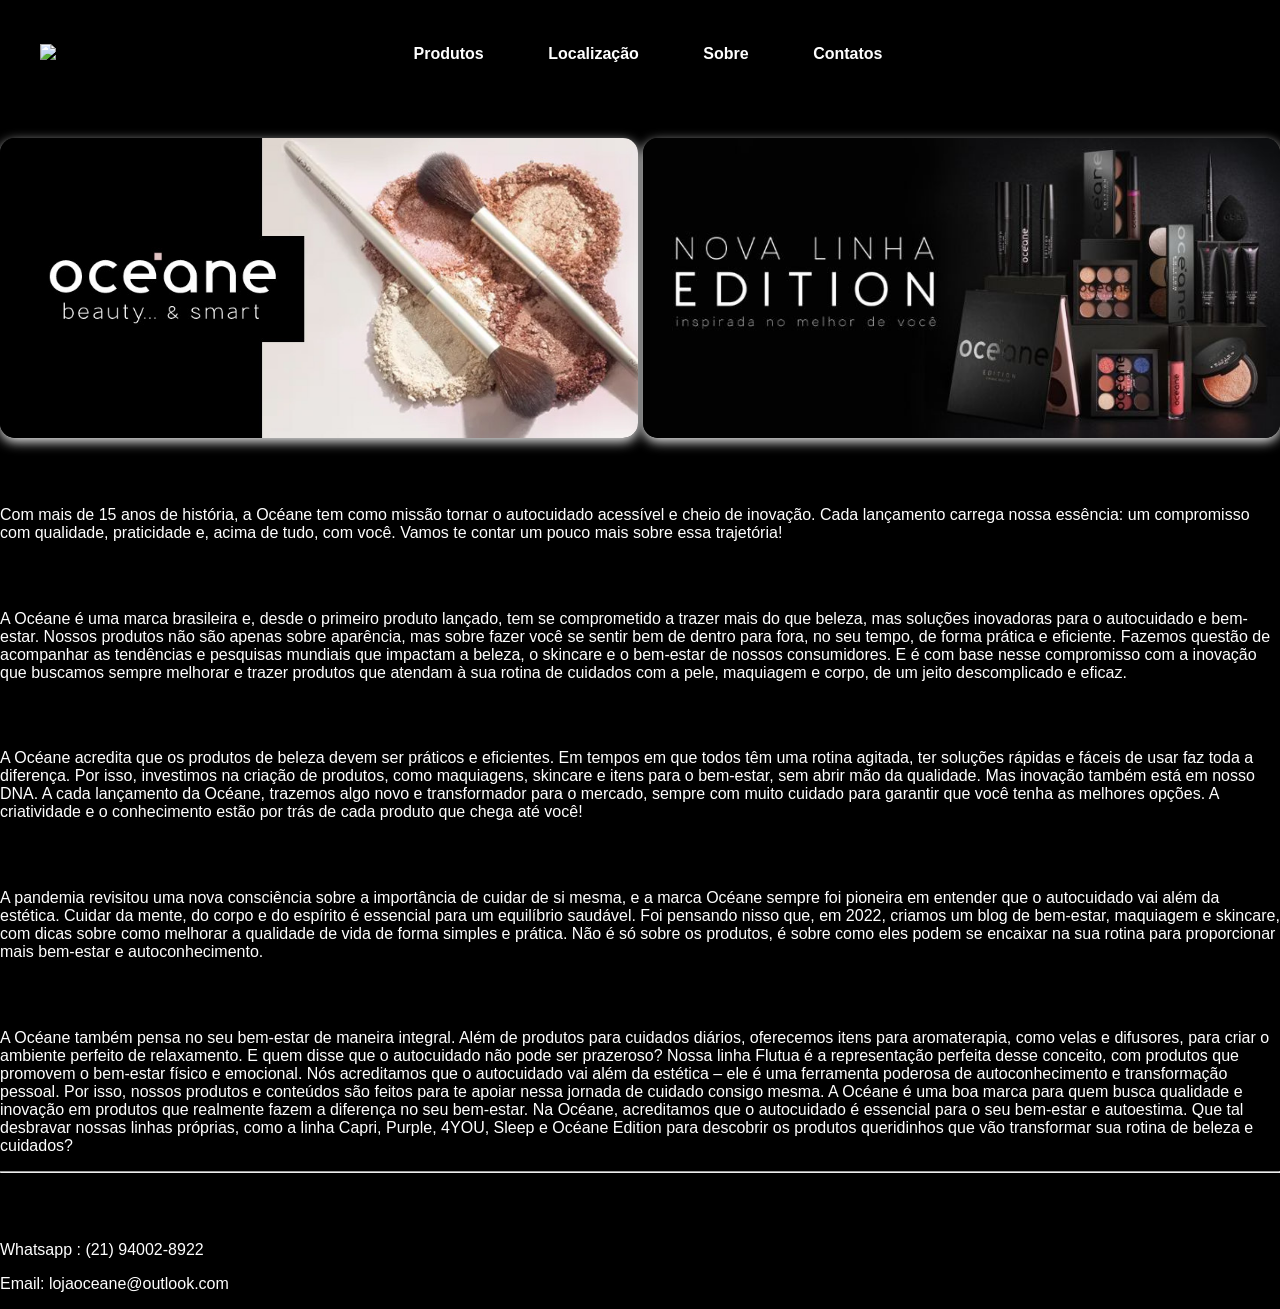
==== HTML/index.html @ a767d00b "versão 2.0" ====
<!DOCTYPE html>
<html lang="pt-br">
<head>
    <meta charset="UTF-8">
    <meta name="viewport" content="width=device-width, initial-scale=1.0">
    <title>Oce'ane</title>
    <link rel="stylesheet" href="/CSS/header.css">
    
</head>
<body>
   <header class="topo">  

        <div class="logo">
            <img src="https://www.ciadosdescontos.com/img/parceiros/logos/oceane.png" width="125"
            onclick="window.location.href='/HTML/index.html'">
        </div>

        <nav>
            <a href="/HTML/produtos.html">Produtos</a>
            <a href="/HTML/location.html">Localização</a>
            <a href="#Sobre">Sobre</a>
            <a href="#Contatos">Contatos </a>
        </nav>
    </header>

    <div class="grid">
        <div class="Imagem">
            <img src="/img/oceane.png" alt="Foto oceane">
        </div>
        <div class="Imagem">
            <img src="/img/linha-edition-oceane.png" alt="Nova linha edition">
        </div>
    </div>              
        <section id="Sobre">
            <h1>Sobre nós</h1>
            <p>
                Com mais de 15 anos de história, a Océane tem como missão tornar o autocuidado acessível e cheio de inovação. Cada lançamento carrega nossa essência: um compromisso com qualidade, praticidade e, acima de tudo, com você. Vamos te contar um pouco mais sobre essa trajetória!    
            </p>
            
            <h2>Conheça a marca que transforma o seu autocuidado</h2>
            
            <p>A Océane é uma marca brasileira e, desde o primeiro produto lançado, tem se comprometido a trazer mais do que beleza, mas soluções inovadoras para o autocuidado e bem-estar. Nossos produtos não são apenas sobre aparência, mas sobre fazer você se sentir bem de dentro para fora, no seu tempo, de forma prática e eficiente. Fazemos questão de acompanhar as tendências e pesquisas mundiais que impactam a beleza, o skincare e o bem-estar de nossos consumidores. E é com base nesse compromisso com a inovação que buscamos sempre melhorar e trazer produtos que atendam à sua rotina de cuidados com a pele, maquiagem e corpo, de um jeito descomplicado e eficaz.</p>
            
            <h2>O que nos Move: praticidade e inovação</h2>
            
            <p>A Océane acredita que os produtos de beleza devem ser práticos e eficientes. Em tempos em que todos têm uma rotina agitada, ter soluções rápidas e fáceis de usar faz toda a diferença. Por isso, investimos na criação de produtos, como maquiagens, skincare e itens para o bem-estar, sem abrir mão da qualidade. Mas inovação também está em nosso DNA. A cada lançamento da Océane, trazemos algo novo e transformador para o mercado, sempre com muito cuidado para garantir que você tenha as melhores opções. A criatividade e o conhecimento estão por trás de cada produto que chega até você!</p>
            
            <h2>Autocuidado: a prioridade da Océane</h2>
            
            <p>A pandemia revisitou uma nova consciência sobre a importância de cuidar de si mesma, e a marca Océane sempre foi pioneira em entender que o autocuidado vai além da estética. Cuidar da mente, do corpo e do espírito é essencial para um equilíbrio saudável. Foi pensando nisso que, em 2022, criamos um blog de bem-estar, maquiagem e skincare, com dicas sobre como melhorar a qualidade de vida de forma simples e prática. Não é só sobre os produtos, é sobre como eles podem se encaixar na sua rotina para proporcionar mais bem-estar e autoconhecimento.</p>
            
            <h2>Bem-estar e organização: cuidando de você por dentro e por fora</h2>
            
            <p>A Océane também pensa no seu bem-estar de maneira integral. Além de produtos para cuidados diários, oferecemos itens para aromaterapia, como velas e difusores, para criar o ambiente perfeito de relaxamento. E quem disse que o autocuidado não pode ser prazeroso? Nossa linha Flutua é a representação perfeita desse conceito, com produtos que promovem o bem-estar físico e emocional. Nós acreditamos que o autocuidado vai além da estética – ele é uma ferramenta poderosa de autoconhecimento e transformação pessoal. Por isso, nossos produtos e conteúdos são feitos para te apoiar nessa jornada de cuidado consigo mesma. A Océane é uma boa marca para quem busca qualidade e inovação em produtos que realmente fazem a diferença no seu bem-estar. Na Océane, acreditamos que o autocuidado é essencial para o seu bem-estar e autoestima. Que tal desbravar nossas linhas próprias, como a linha Capri, Purple, 4YOU, Sleep e Océane Edition para descobrir os produtos queridinhos que vão transformar sua rotina de beleza e cuidados?</p>
            
        </section>
        <hr>
        <section id="Contatos">
           <h1>Como nos contatar</h1>
        
           <p>Whatsapp : (21) 94002-8922</p>
           <p>Email: lojaoceane@outlook.com</p>
        
        
        
        
        </section>
        

</body>
</html>
---- CSS/header.css ----
body{
  font-family: Arial, sans-serif;
  background:#000000;
  margin:0;
}



.topo{
  display:grid;
  grid-template-columns: auto 1fr;
  align-items:center;
  padding:15px 40px;
}

.grid{
  display:grid;
  grid-template-columns:repeat(auto-fit,minmax(250px,1fr));
  gap:5px;
  margin-top:30px;
}
.Imagem{
  width:100%;
  height:300px;
  overflow:hidden;
  border-radius:15px;
  box-shadow: 0 4px 12px rgb(231, 231, 231);
}
.Imagem img{
  width:100%;
  height:100%;
  object-fit:cover;
  display:block;
}

p{
    color: rgb(255, 255, 255);
}
nav a{
  margin: 30px;
  text-decoration: none;
  font-weight: bold;
  color: rgb(255, 255, 255);

}


nav a:hover{
    color: rgb(105, 103, 103);
}
nav{
    background-color: black;
    margin: 30px;
    padding: 0;
    text-align: center;
}

p{
    color: white;
}
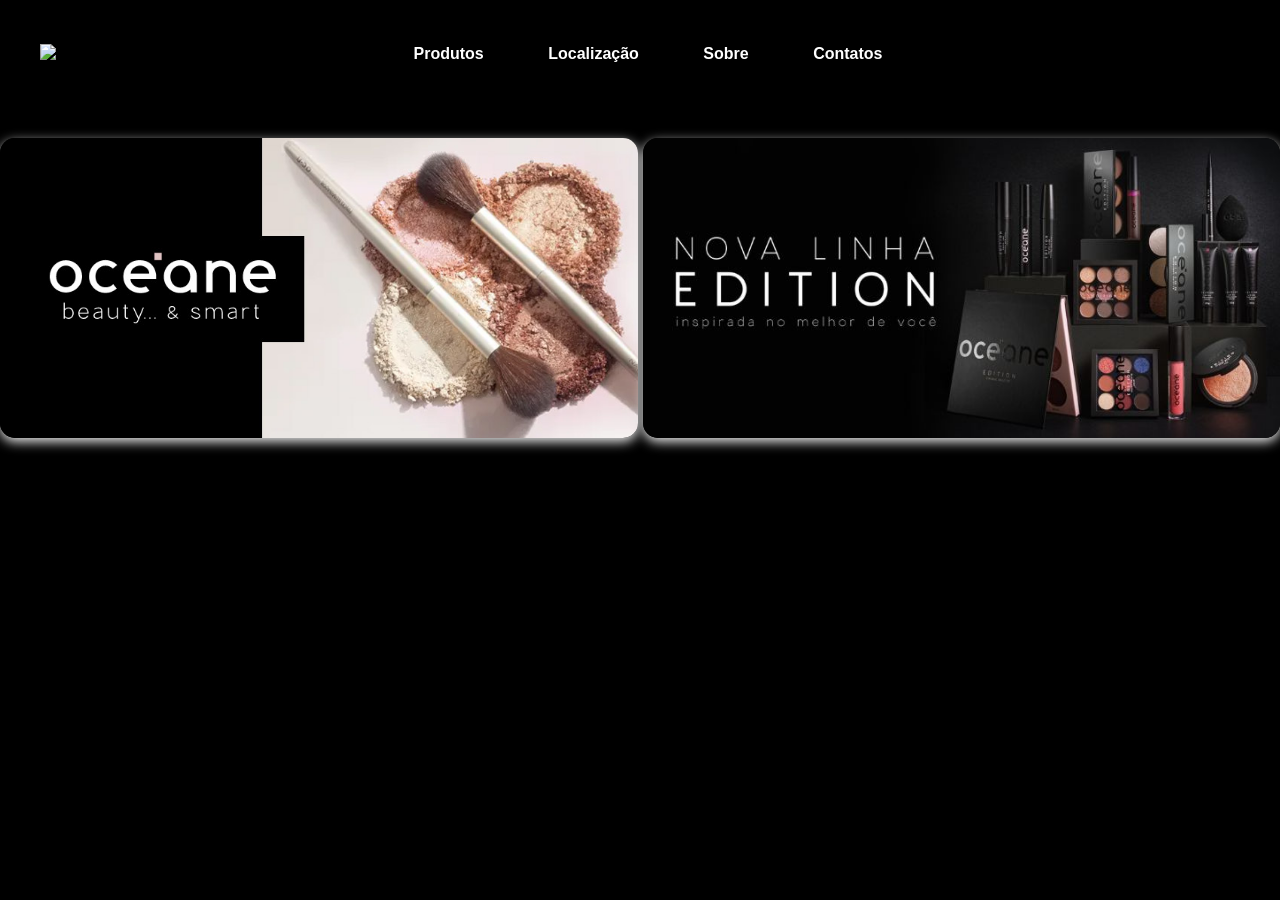
==== commit c665169b: "Versâo 3.0" ====
--- a/HTML/index.html
+++ b/HTML/index.html
@@ -18,8 +18,8 @@
         <nav>
             <a href="/HTML/produtos.html">Produtos</a>
             <a href="/HTML/location.html">Localização</a>
-            <a href="#Sobre">Sobre</a>
-            <a href="#Contatos">Contatos </a>
+            <a href="/HTML/about.html">Sobre</a>
+            <a href="/HTML/contact.html">Contatos </a>
         </nav>
     </header>
 
@@ -31,41 +31,6 @@
             <img src="/img/linha-edition-oceane.png" alt="Nova linha edition">
         </div>
     </div>              
-        <section id="Sobre">
-            <h1>Sobre nós</h1>
-            <p>
-                Com mais de 15 anos de história, a Océane tem como missão tornar o autocuidado acessível e cheio de inovação. Cada lançamento carrega nossa essência: um compromisso com qualidade, praticidade e, acima de tudo, com você. Vamos te contar um pouco mais sobre essa trajetória!    
-            </p>
-            
-            <h2>Conheça a marca que transforma o seu autocuidado</h2>
-            
-            <p>A Océane é uma marca brasileira e, desde o primeiro produto lançado, tem se comprometido a trazer mais do que beleza, mas soluções inovadoras para o autocuidado e bem-estar. Nossos produtos não são apenas sobre aparência, mas sobre fazer você se sentir bem de dentro para fora, no seu tempo, de forma prática e eficiente. Fazemos questão de acompanhar as tendências e pesquisas mundiais que impactam a beleza, o skincare e o bem-estar de nossos consumidores. E é com base nesse compromisso com a inovação que buscamos sempre melhorar e trazer produtos que atendam à sua rotina de cuidados com a pele, maquiagem e corpo, de um jeito descomplicado e eficaz.</p>
-            
-            <h2>O que nos Move: praticidade e inovação</h2>
-            
-            <p>A Océane acredita que os produtos de beleza devem ser práticos e eficientes. Em tempos em que todos têm uma rotina agitada, ter soluções rápidas e fáceis de usar faz toda a diferença. Por isso, investimos na criação de produtos, como maquiagens, skincare e itens para o bem-estar, sem abrir mão da qualidade. Mas inovação também está em nosso DNA. A cada lançamento da Océane, trazemos algo novo e transformador para o mercado, sempre com muito cuidado para garantir que você tenha as melhores opções. A criatividade e o conhecimento estão por trás de cada produto que chega até você!</p>
-            
-            <h2>Autocuidado: a prioridade da Océane</h2>
-            
-            <p>A pandemia revisitou uma nova consciência sobre a importância de cuidar de si mesma, e a marca Océane sempre foi pioneira em entender que o autocuidado vai além da estética. Cuidar da mente, do corpo e do espírito é essencial para um equilíbrio saudável. Foi pensando nisso que, em 2022, criamos um blog de bem-estar, maquiagem e skincare, com dicas sobre como melhorar a qualidade de vida de forma simples e prática. Não é só sobre os produtos, é sobre como eles podem se encaixar na sua rotina para proporcionar mais bem-estar e autoconhecimento.</p>
-            
-            <h2>Bem-estar e organização: cuidando de você por dentro e por fora</h2>
-            
-            <p>A Océane também pensa no seu bem-estar de maneira integral. Além de produtos para cuidados diários, oferecemos itens para aromaterapia, como velas e difusores, para criar o ambiente perfeito de relaxamento. E quem disse que o autocuidado não pode ser prazeroso? Nossa linha Flutua é a representação perfeita desse conceito, com produtos que promovem o bem-estar físico e emocional. Nós acreditamos que o autocuidado vai além da estética – ele é uma ferramenta poderosa de autoconhecimento e transformação pessoal. Por isso, nossos produtos e conteúdos são feitos para te apoiar nessa jornada de cuidado consigo mesma. A Océane é uma boa marca para quem busca qualidade e inovação em produtos que realmente fazem a diferença no seu bem-estar. Na Océane, acreditamos que o autocuidado é essencial para o seu bem-estar e autoestima. Que tal desbravar nossas linhas próprias, como a linha Capri, Purple, 4YOU, Sleep e Océane Edition para descobrir os produtos queridinhos que vão transformar sua rotina de beleza e cuidados?</p>
-            
-        </section>
-        <hr>
-        <section id="Contatos">
-           <h1>Como nos contatar</h1>
-        
-           <p>Whatsapp : (21) 94002-8922</p>
-           <p>Email: lojaoceane@outlook.com</p>
-        
-        
-        
-        
-        </section>
-        
 
 </body>
 </html>
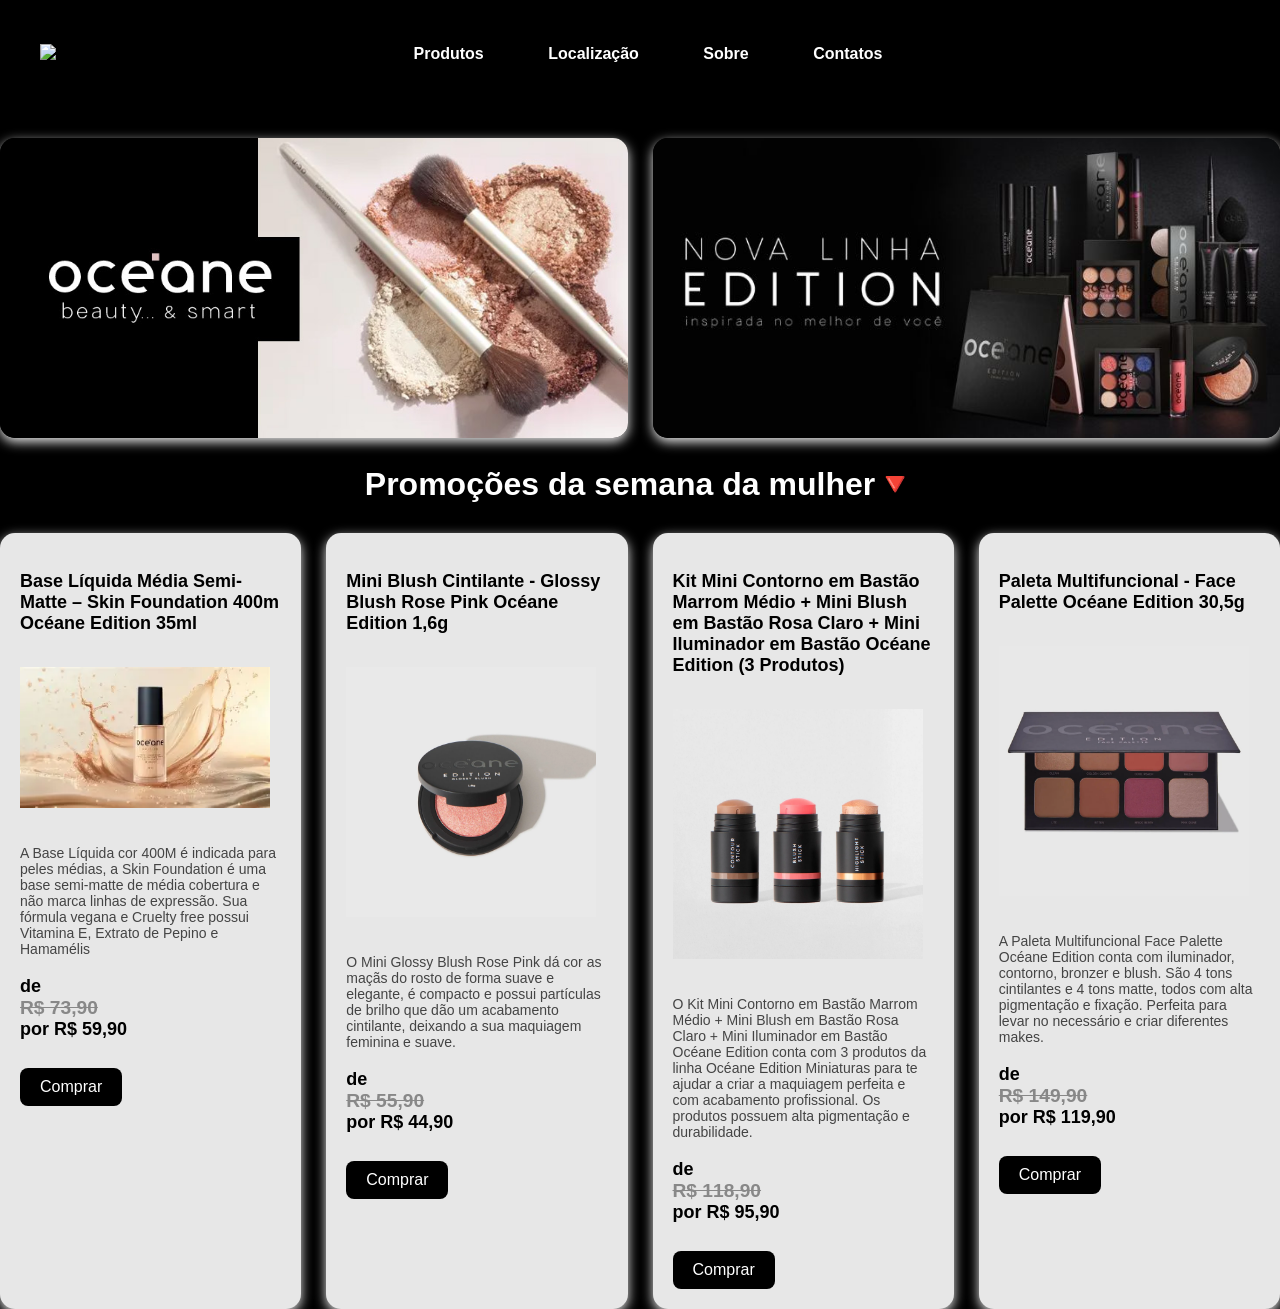
==== commit f7bc0a6e: "versâo 3.0" ====
--- a/HTML/index.html
+++ b/HTML/index.html
@@ -4,7 +4,7 @@
     <meta charset="UTF-8">
     <meta name="viewport" content="width=device-width, initial-scale=1.0">
     <title>Oce'ane</title>
-    <link rel="stylesheet" href="/CSS/header.css">
+    <link rel="stylesheet" href="/CSS/estilo.css">
     
 </head>
 <body>
@@ -30,7 +30,43 @@
         <div class="Imagem">
             <img src="/img/linha-edition-oceane.png" alt="Nova linha edition">
         </div>
-    </div>              
+    </div>   
+    <h2>Promoções da semana da mulher🔻</h2> 
+    <div class="grid2">
+
+        <div class="produto">
+            <h3>Base Líquida Média Semi-Matte – Skin Foundation 400m Océane Edition 35ml</h3>
+            <img src="/img/Base.png" alt="Foto da Base">
+            <h4>A Base Líquida cor 400M é indicada para peles médias, a Skin Foundation é uma base semi-matte de média cobertura e não marca linhas de expressão. Sua fórmula vegana e Cruelty free possui Vitamina E, Extrato de Pepino e Hamamélis</h4>
+            <h3> de <div class="preco-antigo">R$ 73,90</div> por R$ 59,90</h3>
+            <button>Comprar</button>
+        </div>
+
+        <div class="produto">
+            <h3>Mini Blush Cintilante - Glossy Blush Rose Pink Océane Edition 1,6g</h3>
+            <img src="/img/blush.png" alt="Foto do Blush">
+            <h4>O Mini Glossy Blush Rose Pink dá cor as maçãs do rosto de forma suave e elegante, é compacto e possui partículas de brilho que dão um acabamento cintilante, deixando a sua maquiagem feminina e suave.</h4>
+            <h3> de <div class="preco-antigo">R$ 55,90</div> por R$ 44,90</h3>
+            <button>Comprar</button>
+        </div>
+
+        <div class="produto">
+            <h3>Kit Mini Contorno em Bastão Marrom Médio + Mini Blush em Bastão Rosa Claro + Mini Iluminador em Bastão Océane Edition (3 Produtos)</h3>
+            <img src="/img/contorno.png" alt="Foto do Contorno">
+            <h4>O Kit Mini Contorno em Bastão Marrom Médio + Mini Blush em Bastão Rosa Claro + Mini Iluminador em Bastão Océane Edition conta com 3 produtos da linha Océane Edition Miniaturas para te ajudar a criar a maquiagem perfeita e com acabamento profissional. Os produtos possuem alta pigmentação e durabilidade.</h4>
+            <h3> de <div class="preco-antigo">R$ 118,90</div> por R$ 95,90</h3>
+            <button>Comprar</button>
+        </div>
+
+        <div class="produto">
+            <h3>Paleta Multifuncional - Face Palette Océane Edition 30,5g</h3>
+            <img src="/img/paleta.png" alt="Foto da Paleta">
+            <h4>A Paleta Multifuncional Face Palette Océane Edition conta com iluminador, contorno, bronzer e blush. São 4 tons cintilantes e 4 tons matte, todos com alta pigmentação e fixação. Perfeita para levar no necessário e criar diferentes makes.</h4>
+            <h3> de <div class="preco-antigo">R$ 149,90</div> por R$ 119,90</h3>
+            <button>Comprar</button>
+        </div>
+
+    </div>         
 
 </body>
 </html>
--- a/CSS/estilo.css
+++ b/CSS/estilo.css
@@ -0,0 +1,207 @@
+body{
+  font-family: Arial, sans-serif;
+  background:#000000;
+  margin:0;
+}
+
+.topo{
+  display:grid;
+  grid-template-columns: auto 1fr;
+  align-items:center;
+  padding:15px 40px;
+}
+
+.grid{
+  display:grid;
+  grid-template-columns:repeat(auto-fit,minmax(250px,1fr));
+  gap:5px;
+  margin-top:30px;
+}
+.Imagem{
+  width:100%;
+  height:300px;
+  overflow:hidden;
+  border-radius:15px;
+  box-shadow: 0 4px 12px rgb(231, 231, 231);
+}
+.Imagem img{
+  width:100%;
+  height:100%;
+  object-fit:cover;
+  display:block;
+}
+
+p{
+    color: rgb(255, 255, 255);
+}
+nav a{
+  margin: 30px;
+  text-decoration: none;
+  font-weight: bold;
+  color: rgb(255, 255, 255);
+
+}
+
+
+nav a:hover{
+    color: rgb(105, 103, 103);
+}
+nav{
+    background-color: black;
+    margin: 30px;
+    padding: 0;
+    text-align: center;
+}
+
+p{
+    color: white;
+}
+.grid{
+  display:grid;
+  grid-template-columns:repeat(auto-fit,minmax(280px,1fr));
+  gap:25px;
+  margin-top:30px;
+}
+
+.produto{
+  background:rgb(231, 231, 231);
+  padding:20px;
+  border-radius:15px;
+  box-shadow:0 4px 12px rgb(231, 231, 231);
+  transition:0.3s;
+}
+
+.produto:hover{
+  transform:translateY(-5px);
+}
+
+.produto img{
+  width:100%;
+  max-width:250px;
+  margin:15px 0;
+}
+
+.produto h3{
+  font-size:18px;
+}
+
+.produto h4{
+  font-weight:normal;
+  font-size:14px;
+  color:#444;
+}
+
+h2{
+  font-size:32px;
+  margin-bottom:20px;
+  color:white;
+  text-align: center;
+}
+
+button{
+  margin-top:10px;
+  padding:10px 20px;
+  border:none;
+  background:#000000;
+  color:white;
+  border-radius:8px;
+  cursor:pointer;
+  font-size:16px;
+}
+
+button:hover{
+  background:#6e6e6e;
+}
+
+.voltar{
+    button{
+        margin-top:10px;
+        padding:10px 20px;
+        border:none;
+        background:#000000;
+        color:white;
+        border-radius:8px;
+        cursor:pointer;
+        font-size:16px;
+    
+    }
+    button:hover{
+        background:#6e6e6e;
+    }
+}
+
+.mapa{
+  display:flex;
+  justify-content:center;
+  align-items:center;
+  margin: 30px auto;     
+  border-radius:15px;
+  background:white;
+  width:600px;
+  height:450px;
+  overflow:hidden;      
+}
+
+.mapa iframe{
+  width:100%;
+  height:100%;
+  border:0;
+}
+.Mensagem{
+    display:flex;
+    justify-content:center;
+    align-items:center;
+    margin: 30px auto;     
+    border-radius:15px;
+    background:rgb(88, 88, 88);
+    width:90%;
+    max-width:600px;
+    min-height:450px;
+}
+.Mensagem label{
+    display: block;
+    margin-bottom: 5px;
+    color: white;
+    font-size: 16px;
+}
+.Mensagem input[type="text"],
+.Mensagem input[type="email"], 
+.Mensagem textarea {
+    width: 100%;
+    padding: 10px;
+    margin-bottom: 15px;
+    border: none;
+    border-radius: 5px;
+    resize: none;
+}
+.Mensagem button {
+    padding: 10px 20px;
+    border: none;
+    background: #000000;
+    color: white;
+    border-radius: 8px;
+    cursor: pointer;
+    font-size: 16px;
+}
+.texto{
+    color: white;
+    text-align: justify;
+    margin: 50px;
+    h1,h2{
+        text-align: center;
+    }
+
+} 
+.grid2{
+    display:grid;
+    grid-template-columns:repeat(auto-fit,minmax(280px,1fr));
+    gap:25px;
+    margin-top:30px;
+    
+}
+.preco-antigo {
+    color: #888;
+    font-size: 1.2rem;
+    text-decoration: line-through; 
+}
+
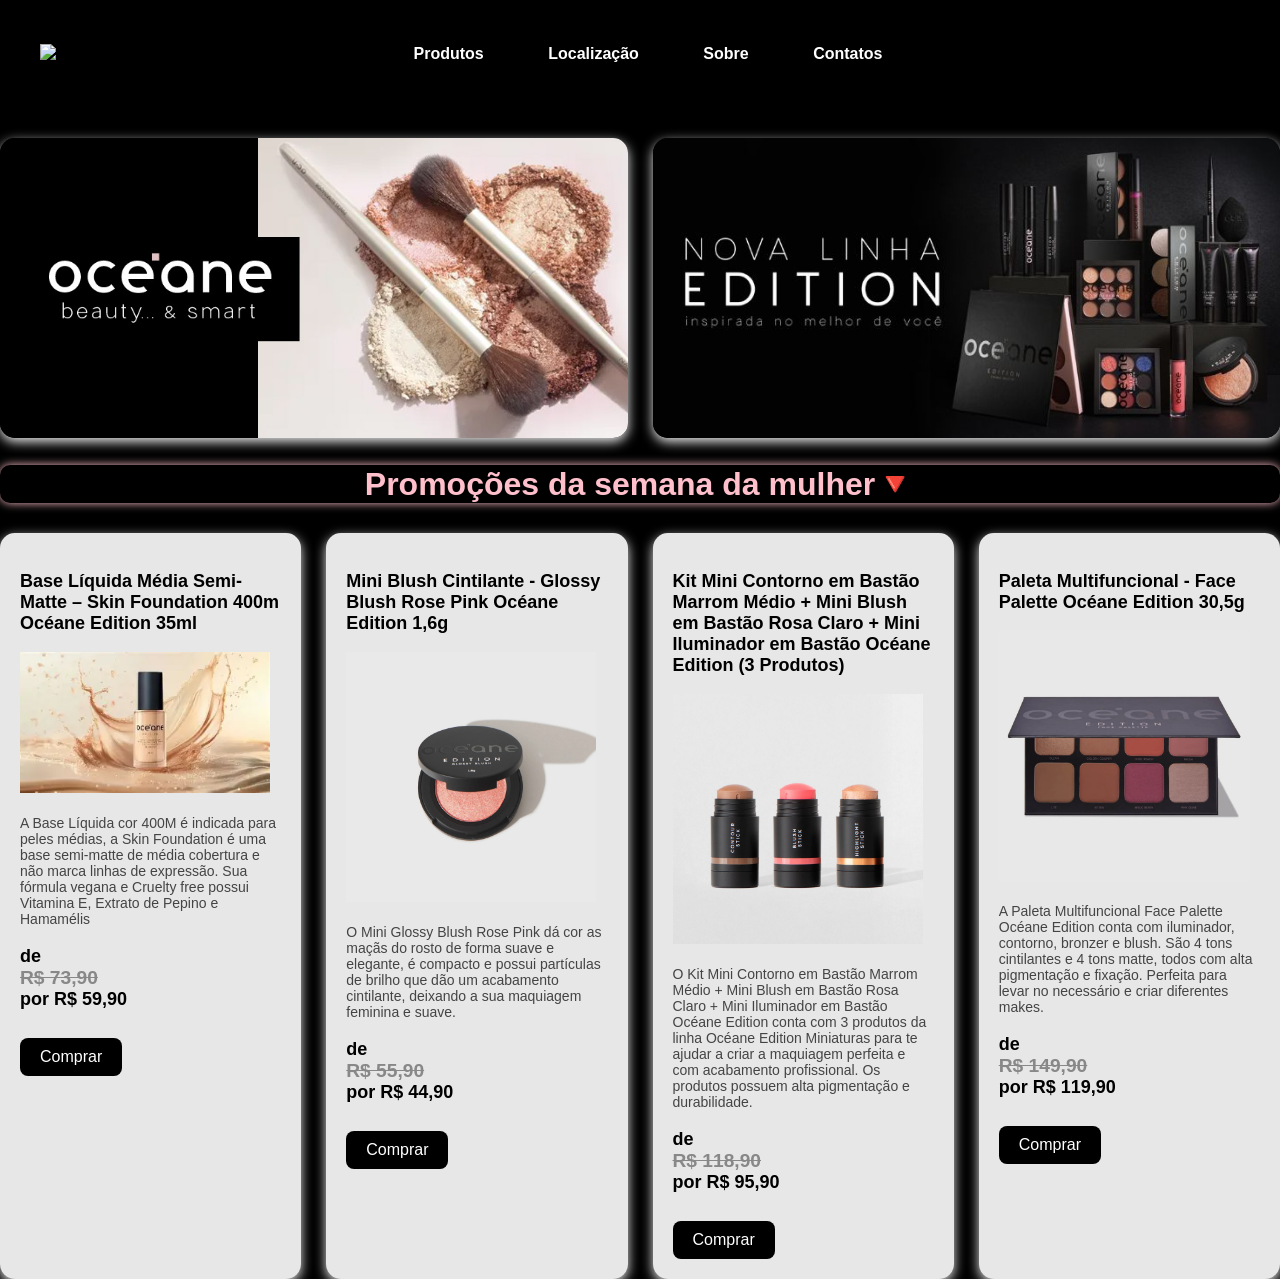
==== commit 00bd8da7: "correção de código e melhora da página about" ====
--- a/HTML/index.html
+++ b/HTML/index.html
@@ -4,7 +4,7 @@
     <meta charset="UTF-8">
     <meta name="viewport" content="width=device-width, initial-scale=1.0">
     <title>Oce'ane</title>
-    <link rel="stylesheet" href="/CSS/estilo.css">
+    <link rel="stylesheet" href="../CSS/estilo.css">
     
 </head>
 <body>
@@ -12,31 +12,31 @@
 
         <div class="logo">
             <img src="https://www.ciadosdescontos.com/img/parceiros/logos/oceane.png" width="125"
-            onclick="window.location.href='/HTML/index.html'">
+            onclick="window.location.href='../HTML/index.html'">
         </div>
 
         <nav>
-            <a href="/HTML/produtos.html">Produtos</a>
-            <a href="/HTML/location.html">Localização</a>
-            <a href="/HTML/about.html">Sobre</a>
-            <a href="/HTML/contact.html">Contatos </a>
+            <a href="../HTML/produtos.html">Produtos</a>
+            <a href="../HTML/location.html">Localização</a>
+            <a href="../HTML/about.html">Sobre</a>
+            <a href="../HTML/contact.html">Contatos </a>
         </nav>
     </header>
 
     <div class="grid">
         <div class="Imagem">
-            <img src="/img/oceane.png" alt="Foto oceane">
+            <img src="../img/oceane.png" alt="Foto oceane">
         </div>
         <div class="Imagem">
-            <img src="/img/linha-edition-oceane.png" alt="Nova linha edition">
+            <img src="../img/linha-edition-oceane.png" alt="Nova linha edition">
         </div>
     </div>   
-    <h2>Promoções da semana da mulher🔻</h2> 
+    <h2 class="Titulo">Promoções da semana da mulher🔻</h2> 
     <div class="grid2">
 
         <div class="produto">
             <h3>Base Líquida Média Semi-Matte – Skin Foundation 400m Océane Edition 35ml</h3>
-            <img src="/img/Base.png" alt="Foto da Base">
+            <img src="../img/Base.png" alt="Foto da Base">
             <h4>A Base Líquida cor 400M é indicada para peles médias, a Skin Foundation é uma base semi-matte de média cobertura e não marca linhas de expressão. Sua fórmula vegana e Cruelty free possui Vitamina E, Extrato de Pepino e Hamamélis</h4>
             <h3> de <div class="preco-antigo">R$ 73,90</div> por R$ 59,90</h3>
             <button>Comprar</button>
@@ -44,7 +44,7 @@
 
         <div class="produto">
             <h3>Mini Blush Cintilante - Glossy Blush Rose Pink Océane Edition 1,6g</h3>
-            <img src="/img/blush.png" alt="Foto do Blush">
+            <img src="../img/blush.png" alt="Foto do Blush">
             <h4>O Mini Glossy Blush Rose Pink dá cor as maçãs do rosto de forma suave e elegante, é compacto e possui partículas de brilho que dão um acabamento cintilante, deixando a sua maquiagem feminina e suave.</h4>
             <h3> de <div class="preco-antigo">R$ 55,90</div> por R$ 44,90</h3>
             <button>Comprar</button>
@@ -52,7 +52,7 @@
 
         <div class="produto">
             <h3>Kit Mini Contorno em Bastão Marrom Médio + Mini Blush em Bastão Rosa Claro + Mini Iluminador em Bastão Océane Edition (3 Produtos)</h3>
-            <img src="/img/contorno.png" alt="Foto do Contorno">
+            <img src="../img/contorno.png" alt="Foto do Contorno">
             <h4>O Kit Mini Contorno em Bastão Marrom Médio + Mini Blush em Bastão Rosa Claro + Mini Iluminador em Bastão Océane Edition conta com 3 produtos da linha Océane Edition Miniaturas para te ajudar a criar a maquiagem perfeita e com acabamento profissional. Os produtos possuem alta pigmentação e durabilidade.</h4>
             <h3> de <div class="preco-antigo">R$ 118,90</div> por R$ 95,90</h3>
             <button>Comprar</button>
@@ -60,7 +60,7 @@
 
         <div class="produto">
             <h3>Paleta Multifuncional - Face Palette Océane Edition 30,5g</h3>
-            <img src="/img/paleta.png" alt="Foto da Paleta">
+            <img src="../img/paleta.png" alt="Foto da Paleta">
             <h4>A Paleta Multifuncional Face Palette Océane Edition conta com iluminador, contorno, bronzer e blush. São 4 tons cintilantes e 4 tons matte, todos com alta pigmentação e fixação. Perfeita para levar no necessário e criar diferentes makes.</h4>
             <h3> de <div class="preco-antigo">R$ 149,90</div> por R$ 119,90</h3>
             <button>Comprar</button>
--- a/CSS/estilo.css
+++ b/CSS/estilo.css
@@ -29,10 +29,6 @@
   height:100%;
   object-fit:cover;
   display:block;
-}
-
-p{
-    color: rgb(255, 255, 255);
 }
 nav a{
   margin: 30px;
@@ -77,8 +73,8 @@
 
 .produto img{
   width:100%;
-  max-width:250px;
-  margin:15px 0;
+  max-width:250px; 
+  
 }
 
 .produto h3{
@@ -155,7 +151,7 @@
     border-radius:15px;
     background:rgb(88, 88, 88);
     width:90%;
-    max-width:600px;
+    max-width:700px;
     min-height:450px;
 }
 .Mensagem label{
@@ -187,6 +183,8 @@
     color: white;
     text-align: justify;
     margin: 50px;
+    margin-left: 250px;
+    margin-right: 250px;
     h1,h2{
         text-align: center;
     }
@@ -204,4 +202,21 @@
     font-size: 1.2rem;
     text-decoration: line-through; 
 }
-
+.Titulo{
+    font-size:32px;
+    margin-bottom:20px;
+    color:pink;
+    text-align: center;
+    box-shadow: pink 0px 0px 10px;
+    border-radius: 10px;
+}
+.banner{
+    display:flex;
+    justify-content:center;
+    align-items:center;
+    margin: 30px auto;     
+    width:0%;
+    max-width:700px;
+    height:200px;
+}
+
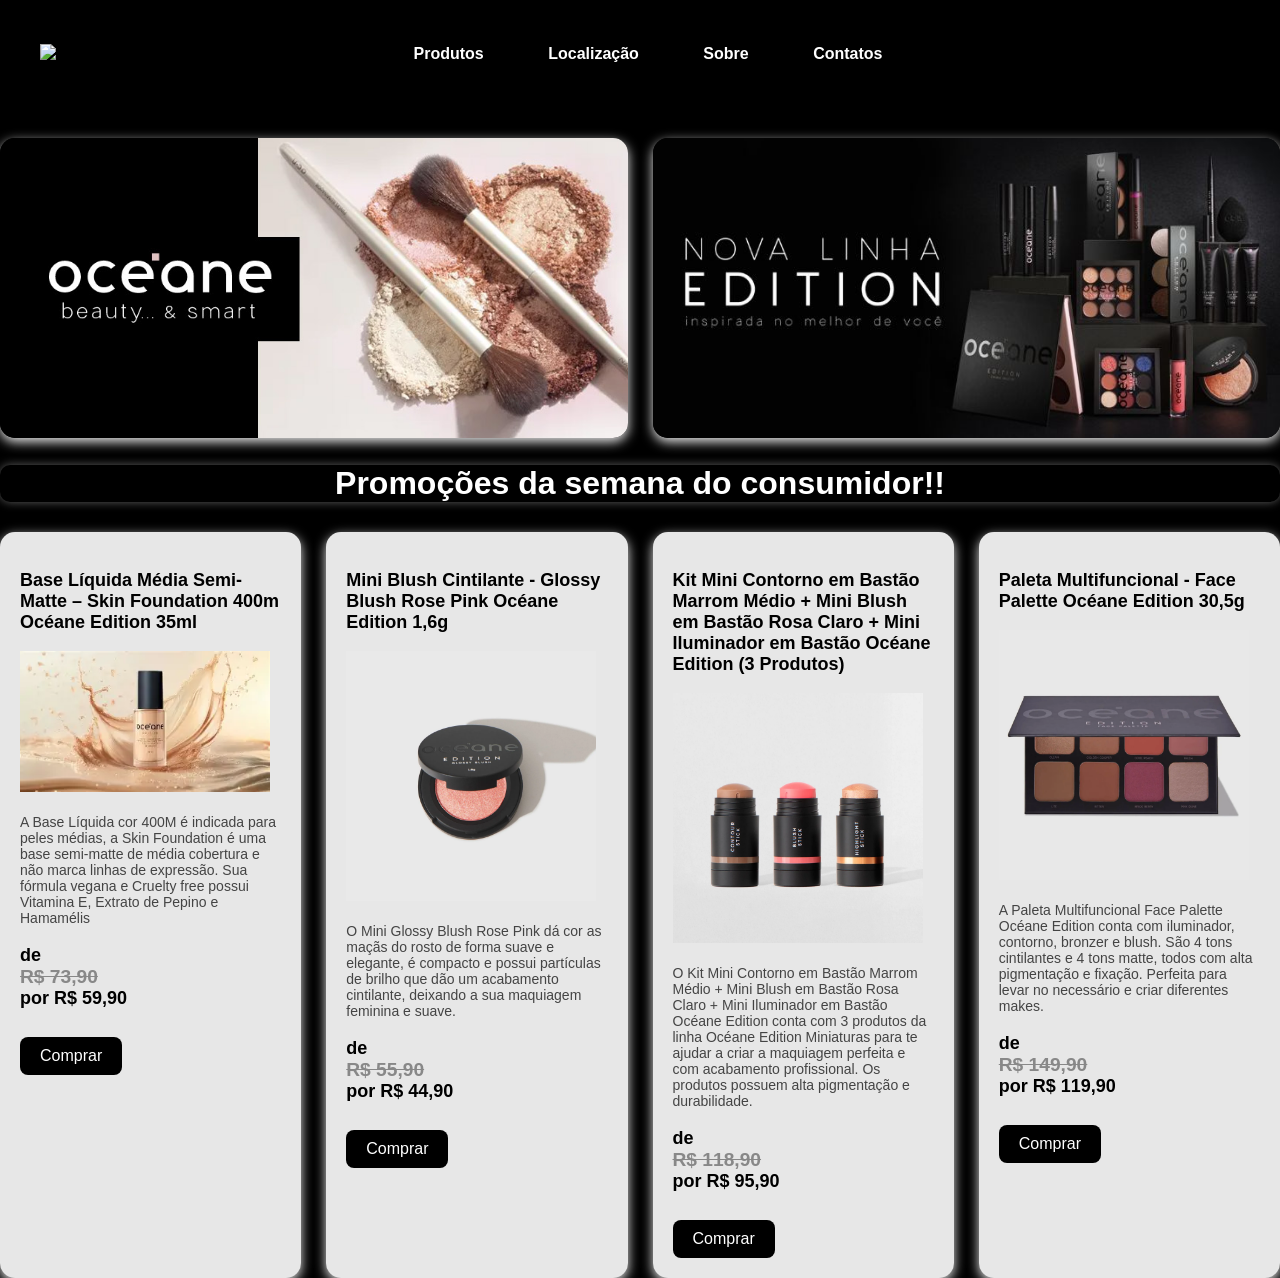
==== commit d5875bc9: "alteração do topico de promoções" ====
--- a/HTML/index.html
+++ b/HTML/index.html
@@ -31,7 +31,7 @@
             <img src="../img/linha-edition-oceane.png" alt="Nova linha edition">
         </div>
     </div>   
-    <h2 class="Titulo">Promoções da semana da mulher🔻</h2> 
+    <h2 class="Titulo">Promoções da semana do consumidor!!</h2> 
     <div class="grid2">
 
         <div class="produto">
--- a/CSS/estilo.css
+++ b/CSS/estilo.css
@@ -73,7 +73,7 @@
 
 .produto img{
   width:100%;
-  max-width:250px; 
+  max-width:250px;
   
 }
 
@@ -119,6 +119,10 @@
         border-radius:8px;
         cursor:pointer;
         font-size:16px;
+        position: fixed;
+        bottom: 20px; 
+        right: 20px;  
+        z-index: 1000;
     
     }
     button:hover{
@@ -205,9 +209,9 @@
 .Titulo{
     font-size:32px;
     margin-bottom:20px;
-    color:pink;
+    color:rgb(255, 255, 255);
     text-align: center;
-    box-shadow: pink 0px 0px 10px;
+    box-shadow: rgb(94, 94, 94) 0px 0px 10px;
     border-radius: 10px;
 }
 .banner{
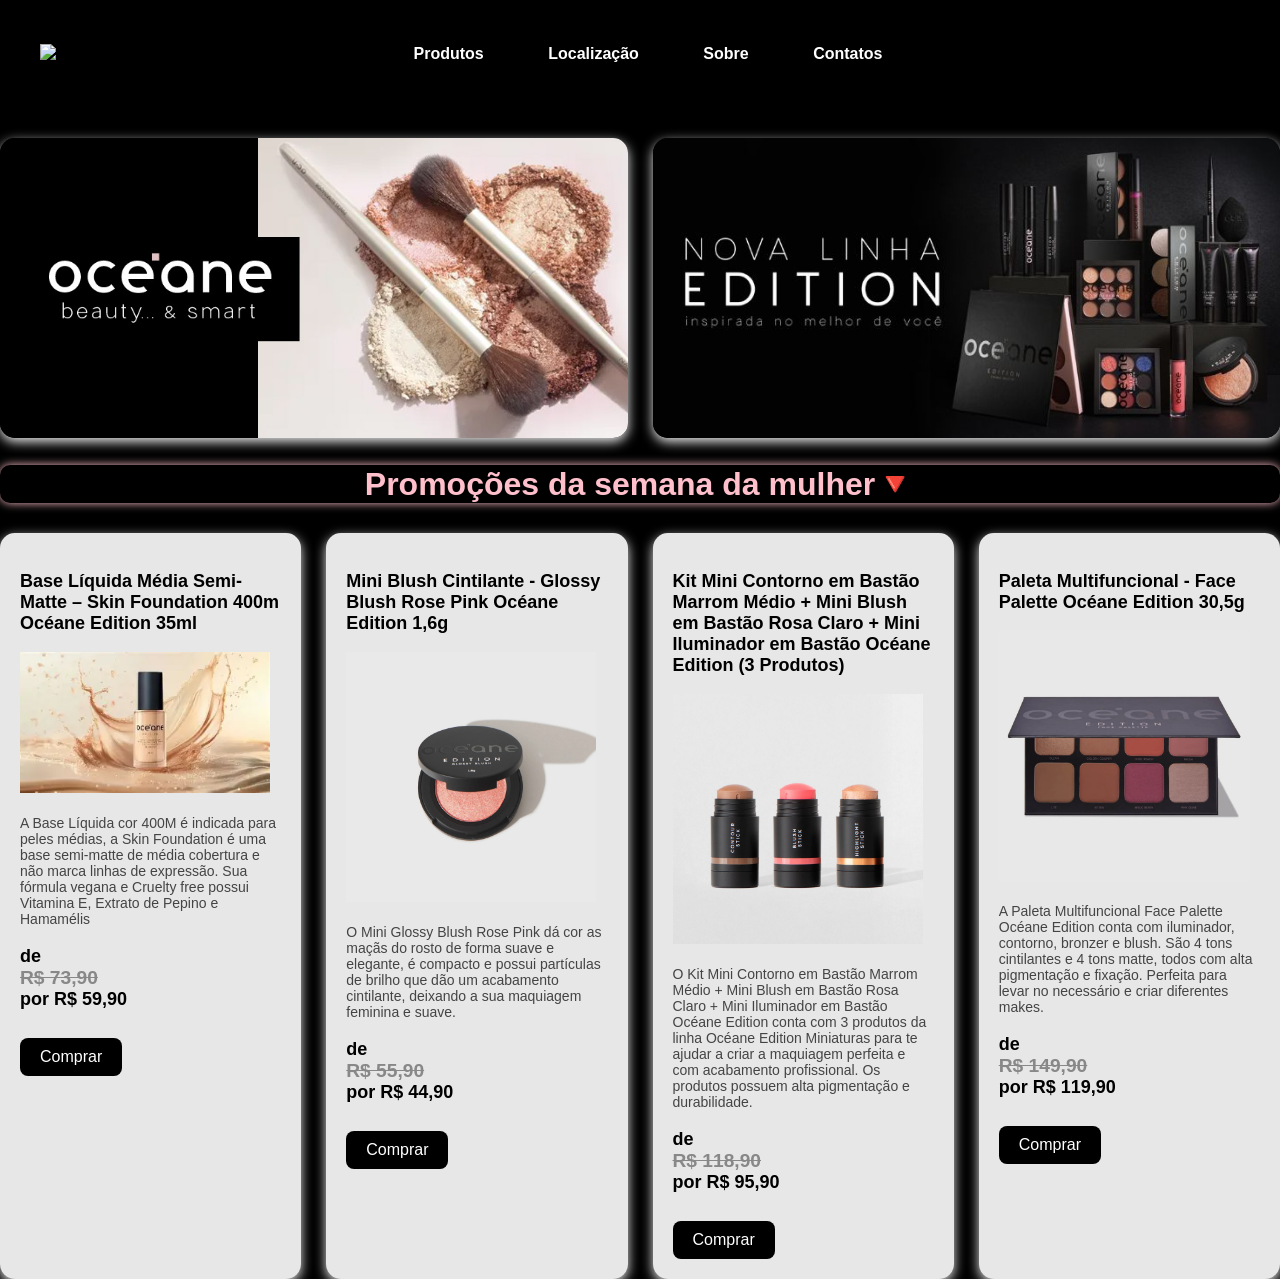
==== commit d535dad9: "site restaurado" ====
--- a/HTML/index.html
+++ b/HTML/index.html
@@ -31,7 +31,7 @@
             <img src="../img/linha-edition-oceane.png" alt="Nova linha edition">
         </div>
     </div>   
-    <h2 class="Titulo">Promoções da semana do consumidor!!</h2> 
+    <h2 class="Titulo">Promoções da semana da mulher🔻</h2> 
     <div class="grid2">
 
         <div class="produto">
--- a/CSS/estilo.css
+++ b/CSS/estilo.css
@@ -73,7 +73,7 @@
 
 .produto img{
   width:100%;
-  max-width:250px;
+  max-width:250px; 
   
 }
 
@@ -209,9 +209,9 @@
 .Titulo{
     font-size:32px;
     margin-bottom:20px;
-    color:rgb(255, 255, 255);
+    color:pink;
     text-align: center;
-    box-shadow: rgb(94, 94, 94) 0px 0px 10px;
+    box-shadow: pink 0px 0px 10px;
     border-radius: 10px;
 }
 .banner{
